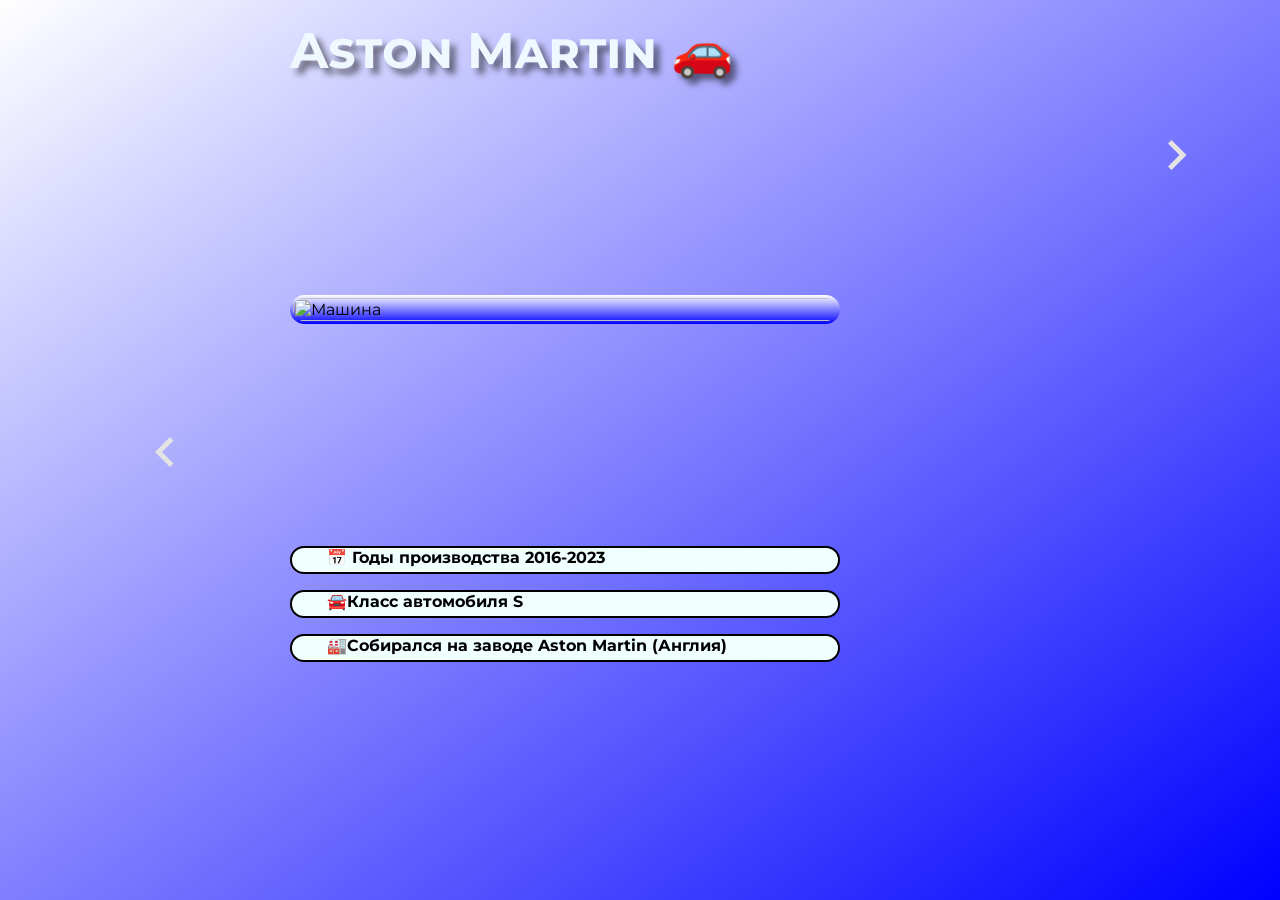
==== index0.html @ a9452d6e "Add files via upload" ====
<html lang="en">
<head>
    <link rel="icon" href="./icon.ico">
    <link rel="preconnect" href="https://fonts.googleapis.com">
    <link rel="preconnect" href="https://fonts.gstatic.com" crossorigin>
    <link href="https://fonts.googleapis.com/css2?family=Montserrat:ital,wght@0,100..900;1,100..900&display=swap" rel="stylesheet">
    <link rel="stylesheet" href="./visual.css">
    <meta charset="UTF-8">
    <meta name="viewport" content="width=device-width, initial-scale=1.0">
    <title>Volvo</title>
</head>
    
    

<body class="Aston">
    <h1>Aston Martin 🚗</h1>
    
    <div class="car-block">
    
    <button  id="l"><a href="./index2.html"><svg xmlns="http://www.w3.org/2000/svg" height="24px" viewBox="0 -960 960 960" width="24px" fill="#e3e3e3"><path d="M560-240 320-480l240-240 56 56-184 184 184 184-56 56Z"/></svg></a></button>
    
    <img class="Aston" src="./img/e6cc6380407a11f1becf4e21b4fbdc23.jpg" alt="Машина">
    <button id="r"><a href="./index.html"><svg xmlns="http://www.w3.org/2000/svg" height="24px" viewBox="0 -960 960 960" width="24px" fill="#e3e3e3"><path d="M504-480 320-664l56-56 240 240-240 240-56-56 184-184Z"/></svg>   </a></button>
</div>
    
    <p>📅 Годы производства 2016-2023</p>
    <p>🚘Класс автомобиля S</p>
    <p>🏭Собирался на заводе Aston Martin (Англия)</p>
    
    
</body>
</html>
---- visual.css ----
body{
    font-family: "Montserrat", sans-serif;
    max-width: 400px;
    margin: 20px auto;
    
    
    
    
    
    
    
    
}
body.Volvo{
    background:linear-gradient(to bottom right,white,brown);

}
body.Ford{
    background:linear-gradient(to bottom right, white,black);


}
body.Aston{
    background:linear-gradient(to bottom right, white,blue);


}


h1{
    
    font-size:50px;
    font-variant:small-caps;
    color: aliceblue;
    margin-left: -150;
    text-shadow: 6px 6px 6px rgba(0,0,0,0.5);

}
p{
    font-weight: bold;
    margin-left: -150px;
    background-color:azure ;
    border:2px solid black;
    border-radius: 20px;
    padding-left: 35px;
    padding-bottom: 5px;


}

img{
    width: 190%;
    max-width: 800px;
    display: block;
    margin:0 auto;
    border-radius: 50px;
    margin-top:-400;
    margin-left: -150;
    transition: transform 0.3s ease, opacity 0.3s ease;
    border: 3px solid rgba(245, 245, 220, 0);
    
    
}
img:hover {
    transform: scale(1.02);
    
    
}
img.Aston{
    
    background: linear-gradient(white,blue) border-box;

}
img.Volvo{
    
    background: linear-gradient(white,red) border-box;
    
}
img.Ford{
    
    background: linear-gradient(white,black) border-box;
    
}
    

#l {
    background-color:rgba(0, 255, 255, 0);
    border-color: rgba(255, 255, 255, 0);
    border-radius: 20px;
    font-weight: bold;
    margin-left: -130;
    margin-top:120;
    zoom: 2.5;
    font-family:'Segoe UI', Tahoma, Geneva, Verdana, sans-serif;
    
}
#r {
    background-color:rgba(0, 255, 255, 0);
    border-color: rgba(255, 255, 255, 0);
    border-radius: 20px;
    font-weight: bold;
    margin-left: 275;
    margin-top:-300;
    zoom: 2.5;
    font-family:'Segoe UI', Tahoma, Geneva, Verdana, sans-serif;
    
}

   




.car-block {
    display: flex;
    align-items: center;    /* центрирует по вертикали */
    gap: 20px;              /* расстояние между кнопкой и картинкой */
    flex-wrap: wrap;        /* чтобы на телефоне не ломалось */
}
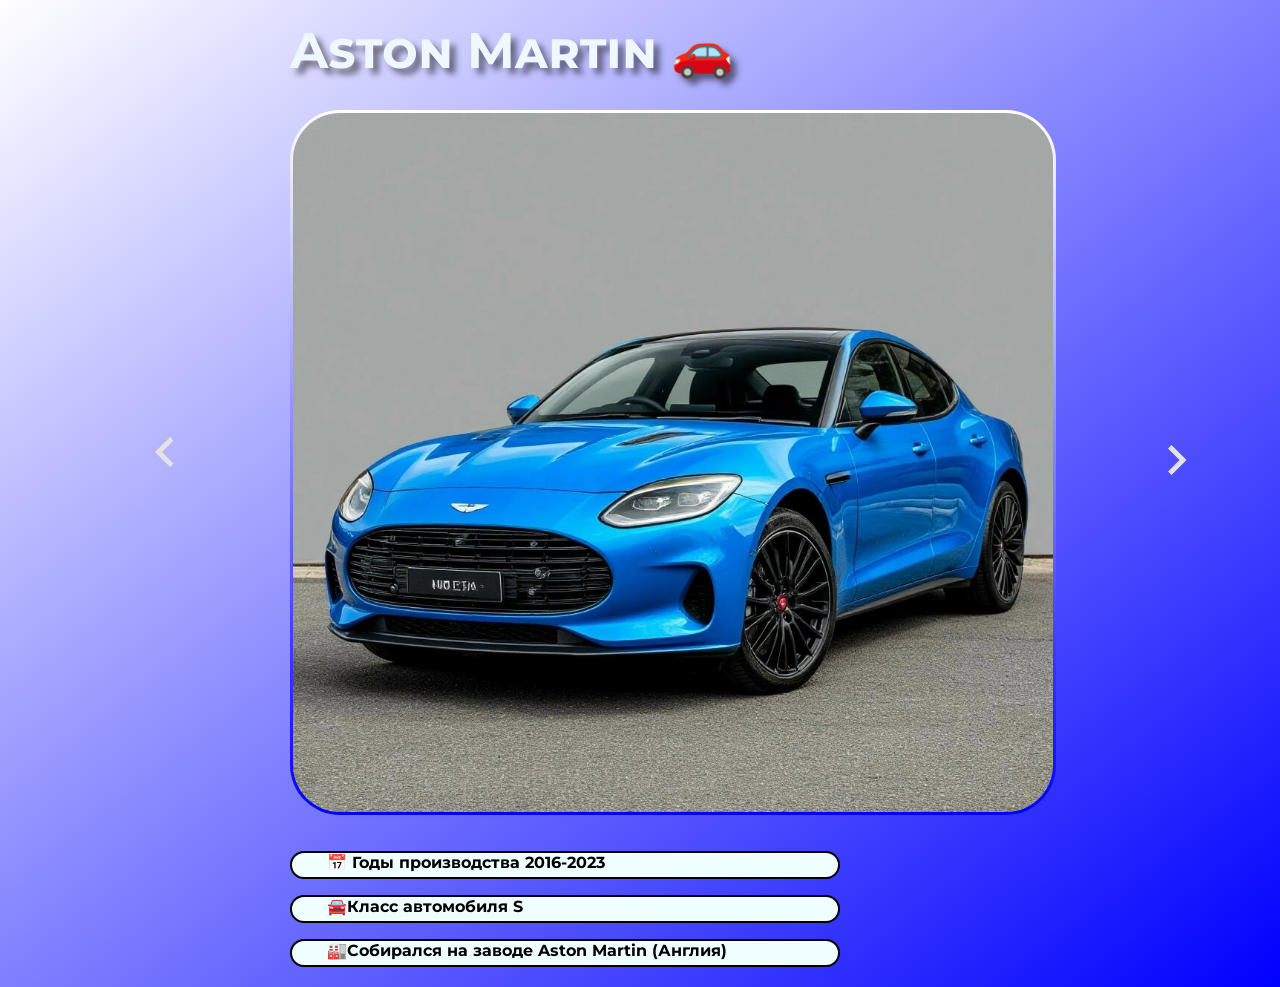
==== commit 8cbbf0ed: "Update index0.html" ====
--- a/index0.html
+++ b/index0.html
@@ -1,6 +1,6 @@
 <html lang="en">
 <head>
-    <link rel="icon" href="./icon.ico">
+    <link rel="icon" href="./img/icon.ico">
     <link rel="preconnect" href="https://fonts.googleapis.com">
     <link rel="preconnect" href="https://fonts.gstatic.com" crossorigin>
     <link href="https://fonts.googleapis.com/css2?family=Montserrat:ital,wght@0,100..900;1,100..900&display=swap" rel="stylesheet">
@@ -29,4 +29,4 @@
     
     
 </body>
-</html>+</html>
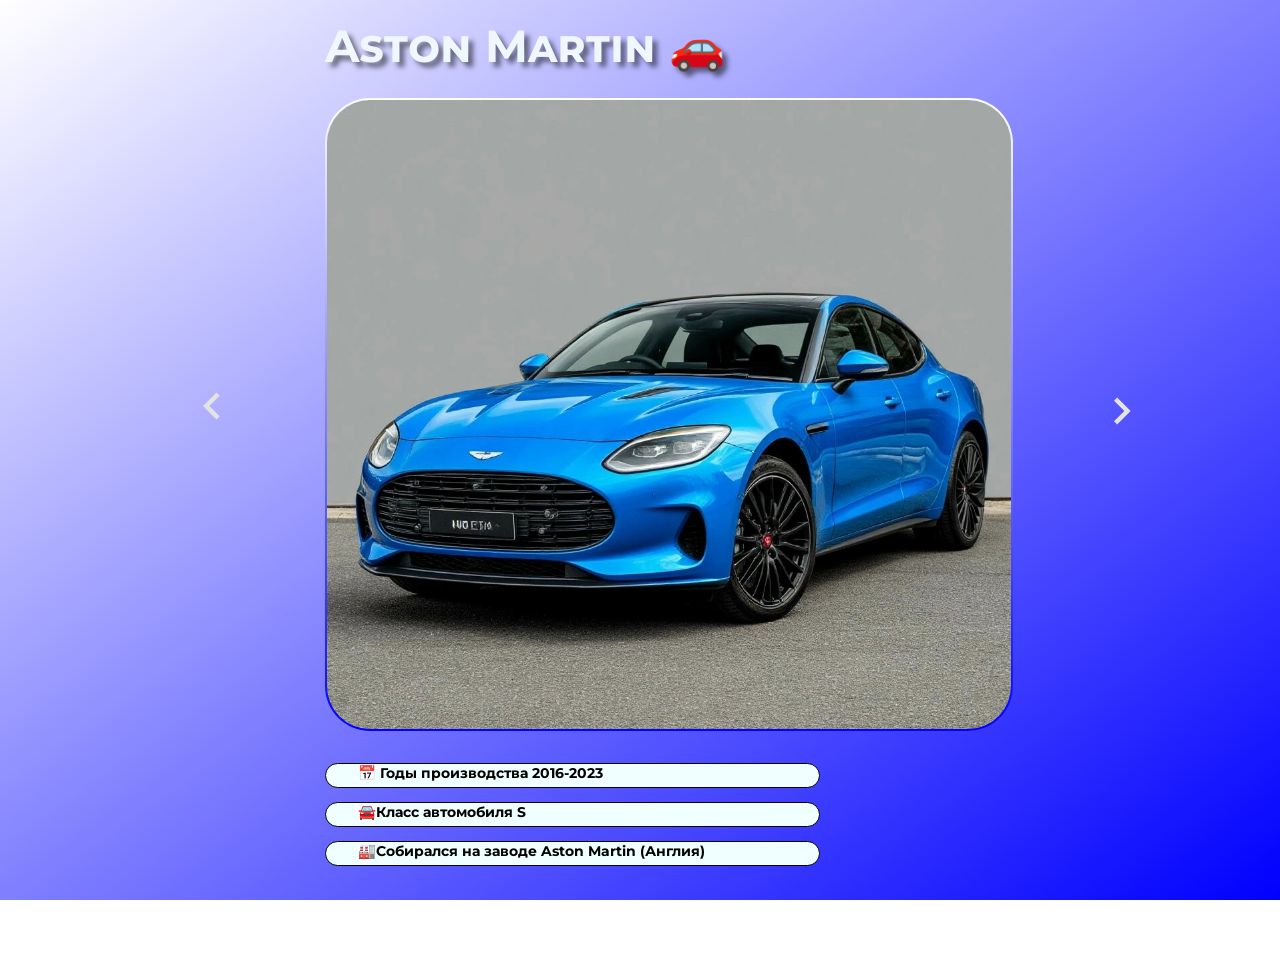
==== commit 143234f8: "Add files via upload" ====
--- a/index0.html
+++ b/index0.html
@@ -1,13 +1,13 @@
 <html lang="en">
 <head>
-    <link rel="icon" href="./img/icon.ico">
+    <link rel="icon" href="./icon.ico">
     <link rel="preconnect" href="https://fonts.googleapis.com">
     <link rel="preconnect" href="https://fonts.gstatic.com" crossorigin>
     <link href="https://fonts.googleapis.com/css2?family=Montserrat:ital,wght@0,100..900;1,100..900&display=swap" rel="stylesheet">
     <link rel="stylesheet" href="./visual.css">
     <meta charset="UTF-8">
     <meta name="viewport" content="width=device-width, initial-scale=1.0">
-    <title>Volvo</title>
+    <title>Aston</title>
 </head>
     
     
@@ -19,8 +19,8 @@
     
     <button  id="l"><a href="./index2.html"><svg xmlns="http://www.w3.org/2000/svg" height="24px" viewBox="0 -960 960 960" width="24px" fill="#e3e3e3"><path d="M560-240 320-480l240-240 56 56-184 184 184 184-56 56Z"/></svg></a></button>
     
-    <img class="Aston" src="./img/e6cc6380407a11f1becf4e21b4fbdc23.jpg" alt="Машина">
-    <button id="r"><a href="./index.html"><svg xmlns="http://www.w3.org/2000/svg" height="24px" viewBox="0 -960 960 960" width="24px" fill="#e3e3e3"><path d="M504-480 320-664l56-56 240 240-240 240-56-56 184-184Z"/></svg>   </a></button>
+    <a href="./index.html"><img class="Aston" src="./img/e6cc6380407a11f1becf4e21b4fbdc23.jpg" alt="Машина">
+    <button id="r"><a href="./index1.html"><svg xmlns="http://www.w3.org/2000/svg" height="24px" viewBox="0 -960 960 960" width="24px" fill="#e3e3e3"><path d="M504-480 320-664l56-56 240 240-240 240-56-56 184-184Z"/></svg>   </a></button>
 </div>
     
     <p>📅 Годы производства 2016-2023</p>
@@ -29,4 +29,4 @@
     
     
 </body>
-</html>
+</html>
--- a/visual.css
+++ b/visual.css
@@ -7,24 +7,33 @@
     
     
     
-    
+   
     
     
 }
 body.Volvo{
     background:linear-gradient(to bottom right,white,brown);
+    zoom: 0.9;
 
 }
 body.Ford{
     background:linear-gradient(to bottom right, white,black);
-
+    zoom: 0.9;
 
 }
 body.Aston{
     background:linear-gradient(to bottom right, white,blue);
+    zoom: 0.9;
 
 
 }
+
+
+    
+
+
+
+
 
 
 h1{
@@ -119,6 +128,8 @@
 }
 
 
+
+
     
     
 
